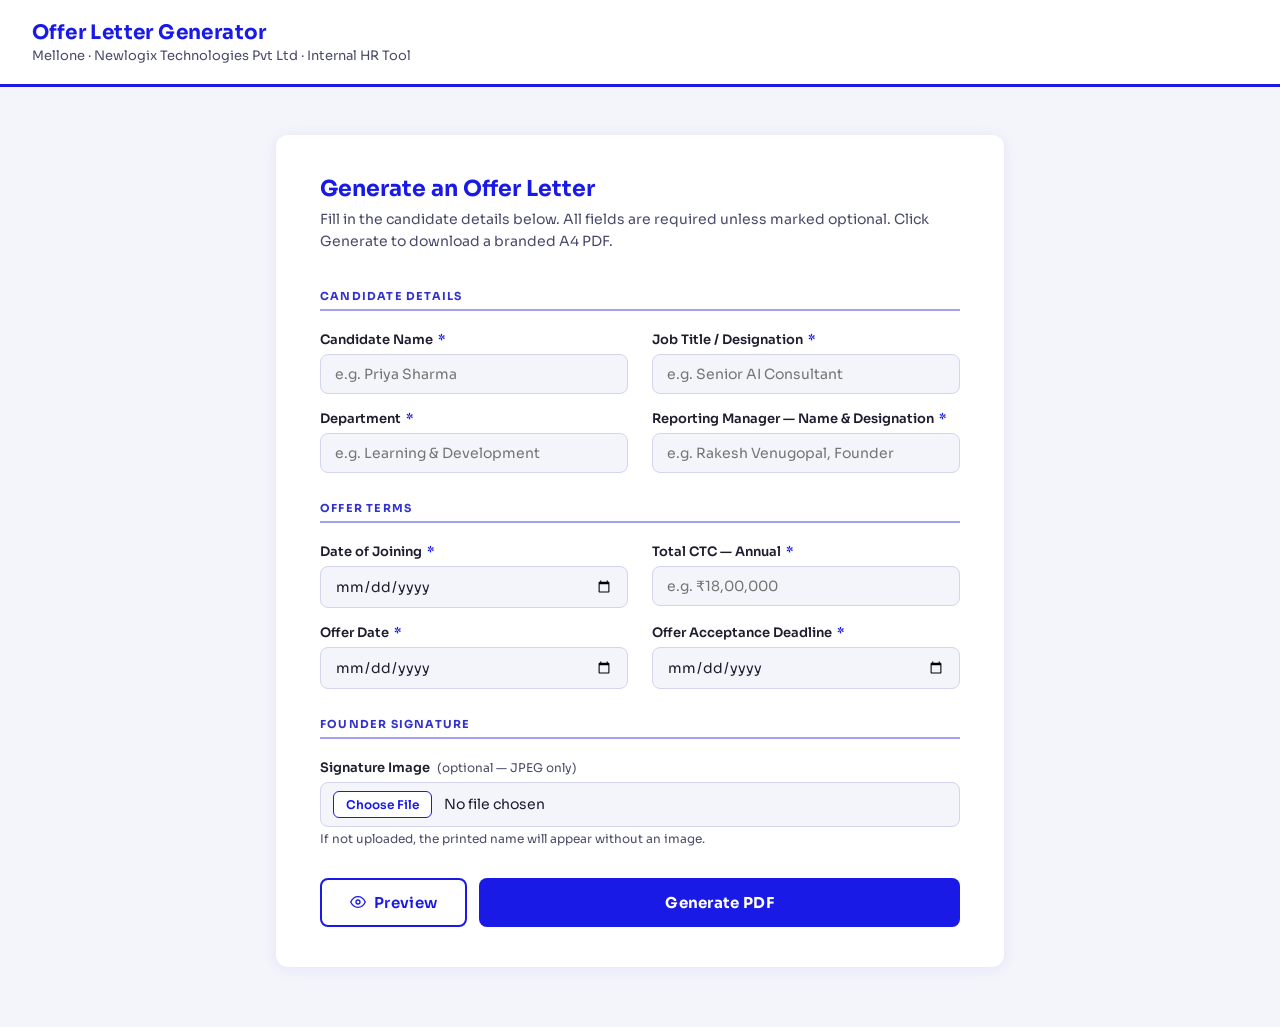
==== offer-letter-tool/public/index.html @ b5f01251 "fix: resolve server error and add preview button - Fix root cause: networkidle0 → networkidle2 so Go" ====
<!DOCTYPE html>
<html lang="en">
<head>
  <meta charset="UTF-8" />
  <meta name="viewport" content="width=device-width, initial-scale=1.0" />
  <title>Mellone — Offer Letter Generator</title>
  <link rel="stylesheet" href="style.css" />
</head>
<body>

  <header class="header">
    <img src="assets/mellone_logo.png" alt="Mellone" class="header-logo" onerror="this.style.display='none'" />
    <div>
      <div class="header-title">Offer Letter Generator</div>
      <div class="header-subtitle">Mellone · Newlogix Technologies Pvt Ltd · Internal HR Tool</div>
    </div>
  </header>

  <main class="container">
    <div class="card">
      <h1 class="card-title">Generate an Offer Letter</h1>
      <p class="card-desc">Fill in the candidate details below. All fields are required unless marked optional. Click Generate to download a branded A4 PDF.</p>

      <form id="offerForm" novalidate>

        <!-- CANDIDATE -->
        <div class="form-section">
          <div class="section-label">Candidate Details</div>
          <div class="field-grid">
            <div class="field">
              <label for="candidateName">Candidate Name <span class="req">*</span></label>
              <input type="text" id="candidateName" name="candidateName" placeholder="e.g. Priya Sharma" autocomplete="off" />
              <span class="error-msg" id="err-candidateName">Please enter the candidate's name.</span>
            </div>
            <div class="field">
              <label for="jobTitle">Job Title / Designation <span class="req">*</span></label>
              <input type="text" id="jobTitle" name="jobTitle" placeholder="e.g. Senior AI Consultant" autocomplete="off" />
              <span class="error-msg" id="err-jobTitle">Please enter the job title.</span>
            </div>
            <div class="field">
              <label for="department">Department <span class="req">*</span></label>
              <input type="text" id="department" name="department" placeholder="e.g. Learning & Development" autocomplete="off" />
              <span class="error-msg" id="err-department">Please enter the department.</span>
            </div>
            <div class="field">
              <label for="reportingManager">Reporting Manager — Name &amp; Designation <span class="req">*</span></label>
              <input type="text" id="reportingManager" name="reportingManager" placeholder="e.g. Rakesh Venugopal, Founder" autocomplete="off" />
              <span class="error-msg" id="err-reportingManager">Please enter the reporting manager details.</span>
            </div>
          </div>
        </div>

        <!-- OFFER TERMS -->
        <div class="form-section">
          <div class="section-label">Offer Terms</div>
          <div class="field-grid">
            <div class="field">
              <label for="dateOfJoining">Date of Joining <span class="req">*</span></label>
              <input type="date" id="dateOfJoining" name="dateOfJoining" />
              <span class="error-msg" id="err-dateOfJoining">Please select a joining date.</span>
            </div>
            <div class="field">
              <label for="totalCTC">Total CTC — Annual <span class="req">*</span></label>
              <input type="text" id="totalCTC" name="totalCTC" placeholder="e.g. ₹18,00,000" autocomplete="off" />
              <span class="error-msg" id="err-totalCTC">Please enter the total CTC.</span>
            </div>
            <div class="field">
              <label for="offerDate">Offer Date <span class="req">*</span></label>
              <input type="date" id="offerDate" name="offerDate" />
              <span class="error-msg" id="err-offerDate">Please select the offer date.</span>
            </div>
            <div class="field">
              <label for="acceptanceDeadline">Offer Acceptance Deadline <span class="req">*</span></label>
              <input type="date" id="acceptanceDeadline" name="acceptanceDeadline" />
              <span class="error-msg" id="err-acceptanceDeadline">Please select an acceptance deadline.</span>
            </div>
          </div>
        </div>

        <!-- SIGNATURE -->
        <div class="form-section">
          <div class="section-label">Founder Signature</div>
          <div class="field-grid single">
            <div class="field">
              <label for="founderSignature">Signature Image <span class="opt">(optional — JPEG only)</span></label>
              <input type="file" id="founderSignature" name="founderSignature" accept="image/jpeg" />
              <span class="field-hint">If not uploaded, the printed name will appear without an image.</span>
            </div>
          </div>
        </div>

        <div class="btn-row">
          <button type="button" class="btn-preview" id="previewBtn">
            <svg width="16" height="16" viewBox="0 0 24 24" fill="none" stroke="currentColor" stroke-width="2" stroke-linecap="round" stroke-linejoin="round"><path d="M1 12s4-8 11-8 11 8 11 8-4 8-11 8-11-8-11-8z"/><circle cx="12" cy="12" r="3"/></svg>
            <span>Preview</span>
          </button>
          <button type="submit" class="btn-generate" id="generateBtn">
            <div class="spinner"></div>
            <span class="btn-text">Generate PDF</span>
          </button>
        </div>

      </form>
    </div>
  </main>

  <div class="toast" id="toast"></div>

  <script>
    const form = document.getElementById('offerForm');
    const btn  = document.getElementById('generateBtn');
    const previewBtn = document.getElementById('previewBtn');
    const toast = document.getElementById('toast');

    const requiredFields = [
      'candidateName',
      'jobTitle',
      'department',
      'reportingManager',
      'dateOfJoining',
      'totalCTC',
      'offerDate',
      'acceptanceDeadline',
    ];

    function showToast(msg, isError = false) {
      toast.textContent = msg;
      toast.className = 'toast' + (isError ? ' error-toast' : '');
      toast.classList.add('show');
      setTimeout(() => toast.classList.remove('show'), 4000);
    }

    function validate() {
      let valid = true;
      requiredFields.forEach(id => {
        const input = document.getElementById(id);
        const err   = document.getElementById('err-' + id);
        if (!input.value.trim()) {
          input.classList.add('error');
          err.classList.add('visible');
          valid = false;
        } else {
          input.classList.remove('error');
          err.classList.remove('visible');
        }
      });
      return valid;
    }

    // Clear error on input
    requiredFields.forEach(id => {
      document.getElementById(id).addEventListener('input', () => {
        document.getElementById(id).classList.remove('error');
        document.getElementById('err-' + id).classList.remove('visible');
      });
    });

    previewBtn.addEventListener('click', async () => {
      if (!validate()) {
        showToast('Please fill in all required fields before previewing.', true);
        return;
      }

      previewBtn.disabled = true;
      previewBtn.querySelector('span').textContent = 'Loading…';

      try {
        const formData = new FormData(form);
        const response = await fetch('/preview', { method: 'POST', body: formData });

        if (!response.ok) {
          const err = await response.json().catch(() => ({}));
          throw new Error(err.error || 'Preview failed');
        }

        const html = await response.text();
        const blob = new Blob([html], { type: 'text/html' });
        const url  = URL.createObjectURL(blob);
        window.open(url, '_blank');
        // Revoke after a short delay so the new tab has time to load it
        setTimeout(() => URL.revokeObjectURL(url), 10000);
      } catch (err) {
        showToast('Preview error: ' + err.message, true);
      } finally {
        previewBtn.disabled = false;
        previewBtn.querySelector('span').textContent = 'Preview';
      }
    });

    form.addEventListener('submit', async (e) => {
      e.preventDefault();
      if (!validate()) {
        showToast('Please fill in all required fields.', true);
        return;
      }

      btn.classList.add('loading');
      btn.disabled = true;

      try {
        const formData = new FormData(form);
        const response = await fetch('/generate-pdf', {
          method: 'POST',
          body: formData,
        });

        if (!response.ok) {
          const errData = await response.json().catch(() => ({}));
          throw new Error(errData.error || 'Server error');
        }

        // Trigger download
        const blob = await response.blob();
        const candidateName = document.getElementById('candidateName').value.trim().replace(/\s+/g, '_');
        const doj = document.getElementById('dateOfJoining').value;
        const d = new Date(doj);
        const datePart = [
          String(d.getDate()).padStart(2,'0'),
          String(d.getMonth()+1).padStart(2,'0'),
          d.getFullYear(),
        ].join('');
        const filename = `Offer_Letter_${candidateName}_${datePart}.pdf`;

        const url = URL.createObjectURL(blob);
        const a = document.createElement('a');
        a.href = url;
        a.download = filename;
        document.body.appendChild(a);
        a.click();
        a.remove();
        URL.revokeObjectURL(url);

        showToast('Offer letter generated successfully!');
      } catch (err) {
        showToast('Error: ' + err.message, true);
      } finally {
        btn.classList.remove('loading');
        btn.disabled = false;
      }
    });
  </script>

</body>
</html>
---- offer-letter-tool/public/style.css ----
/* ── Mellone Offer Letter Tool — Form UI ── */
@import url('https://fonts.googleapis.com/css2?family=Sora:wght@400;500;600;700&display=swap');

*, *::before, *::after {
  box-sizing: border-box;
  margin: 0;
  padding: 0;
}

:root {
  --deep-blue:  #1A1AE6;
  --mid-blue:   #3333CC;
  --periwinkle: #7B7BE8;
  --pale-blue:  #A0A0F5;
  --off-white:  #F4F4FB;
  --dark-navy:  #1C1C2E;
  --mid-gray:   #4A4A6A;
}

body {
  font-family: 'Sora', sans-serif;
  background: var(--off-white);
  color: var(--dark-navy);
  min-height: 100vh;
  padding: 0 0 60px;
}

/* ── Header ── */
.header {
  background: #fff;
  border-bottom: 3px solid var(--deep-blue);
  padding: 20px 32px;
  display: flex;
  align-items: center;
  gap: 16px;
}

.header-logo {
  height: 40px;
  width: auto;
}

.header-title {
  font-size: 20px;
  font-weight: 700;
  color: var(--deep-blue);
  letter-spacing: 0.4px;
}

.header-subtitle {
  font-size: 13px;
  color: var(--mid-gray);
  margin-top: 2px;
}

/* ── Main layout ── */
.container {
  max-width: 760px;
  margin: 48px auto 0;
  padding: 0 16px;
}

/* ── Form card ── */
.card {
  background: #fff;
  border-radius: 12px;
  padding: 40px 44px;
  box-shadow: 0 2px 16px rgba(26, 26, 230, 0.07);
}

.card-title {
  font-size: 22px;
  font-weight: 700;
  color: var(--deep-blue);
  margin-bottom: 6px;
}

.card-desc {
  font-size: 14px;
  color: var(--mid-gray);
  margin-bottom: 36px;
  line-height: 1.6;
}

/* ── Form fields ── */
.form-section {
  margin-bottom: 28px;
}

.section-label {
  font-size: 11px;
  font-weight: 700;
  text-transform: uppercase;
  letter-spacing: 1.2px;
  color: var(--mid-blue);
  border-bottom: 2px solid var(--pale-blue);
  padding-bottom: 6px;
  margin-bottom: 20px;
}

.field-grid {
  display: grid;
  grid-template-columns: 1fr 1fr;
  gap: 16px 24px;
}

.field-grid.single {
  grid-template-columns: 1fr;
}

.field {
  display: flex;
  flex-direction: column;
  gap: 6px;
}

label {
  font-size: 13px;
  font-weight: 600;
  color: var(--dark-navy);
}

label .req {
  color: var(--deep-blue);
  margin-left: 2px;
}

label .opt {
  color: var(--mid-gray);
  font-weight: 400;
  font-size: 12px;
  margin-left: 4px;
}

input[type="text"],
input[type="date"],
input[type="file"] {
  font-family: 'Sora', sans-serif;
  font-size: 14px;
  color: var(--dark-navy);
  background: var(--off-white);
  border: 1.5px solid #D4D4EE;
  border-radius: 8px;
  padding: 10px 14px;
  transition: border-color 0.18s, box-shadow 0.18s;
  outline: none;
  width: 100%;
}

input[type="text"]:focus,
input[type="date"]:focus {
  border-color: var(--deep-blue);
  box-shadow: 0 0 0 3px rgba(26, 26, 230, 0.10);
  background: #fff;
}

input[type="file"] {
  padding: 8px 12px;
  cursor: pointer;
}

input[type="file"]::-webkit-file-upload-button {
  font-family: 'Sora', sans-serif;
  font-size: 12px;
  font-weight: 600;
  color: var(--deep-blue);
  background: #fff;
  border: 1.5px solid var(--deep-blue);
  border-radius: 6px;
  padding: 5px 12px;
  margin-right: 12px;
  cursor: pointer;
  transition: background 0.15s, color 0.15s;
}

input[type="file"]::-webkit-file-upload-button:hover {
  background: var(--deep-blue);
  color: #fff;
}

.field-hint {
  font-size: 12px;
  color: var(--mid-gray);
  margin-top: -2px;
}

/* ── Error state ── */
input.error {
  border-color: #E63946;
  box-shadow: 0 0 0 3px rgba(230, 57, 70, 0.10);
}

.error-msg {
  font-size: 12px;
  color: #E63946;
  display: none;
}

.error-msg.visible {
  display: block;
}

/* ── Button row ── */
.btn-row {
  display: flex;
  gap: 12px;
  margin-top: 32px;
}

/* ── Preview button ── */
.btn-preview {
  font-family: 'Sora', sans-serif;
  font-size: 15px;
  font-weight: 600;
  color: var(--deep-blue);
  background: transparent;
  border: 2px solid var(--deep-blue);
  border-radius: 8px;
  padding: 13px 28px;
  cursor: pointer;
  letter-spacing: 0.3px;
  transition: background 0.18s, color 0.18s;
  display: flex;
  align-items: center;
  gap: 8px;
  white-space: nowrap;
  flex-shrink: 0;
}

.btn-preview:hover {
  background: var(--deep-blue);
  color: #fff;
}

.btn-preview:hover svg {
  stroke: #fff;
}

.btn-preview:disabled {
  opacity: 0.55;
  cursor: not-allowed;
}

/* ── CTA button ── */
.btn-generate {
  font-family: 'Sora', sans-serif;
  font-size: 15px;
  font-weight: 700;
  color: #fff;
  background: var(--deep-blue);
  border: none;
  border-radius: 8px;
  padding: 14px 36px;
  cursor: pointer;
  flex: 1;
  letter-spacing: 0.3px;
  transition: background 0.18s, transform 0.12s;
  display: flex;
  align-items: center;
  justify-content: center;
  gap: 10px;
}

.btn-generate:hover {
  background: var(--mid-blue);
}

.btn-generate:active {
  transform: scale(0.99);
}

.btn-generate:disabled {
  background: var(--periwinkle);
  cursor: not-allowed;
  transform: none;
}

.spinner {
  width: 18px;
  height: 18px;
  border: 2.5px solid rgba(255,255,255,0.4);
  border-top-color: #fff;
  border-radius: 50%;
  animation: spin 0.7s linear infinite;
  display: none;
}

.btn-generate.loading .spinner { display: block; }
.btn-generate.loading .btn-text { opacity: 0.7; }

@keyframes spin {
  to { transform: rotate(360deg); }
}

/* ── Toast ── */
.toast {
  position: fixed;
  bottom: 28px;
  left: 50%;
  transform: translateX(-50%) translateY(80px);
  background: var(--dark-navy);
  color: #fff;
  font-size: 14px;
  font-weight: 500;
  padding: 12px 24px;
  border-radius: 8px;
  opacity: 0;
  transition: transform 0.3s ease, opacity 0.3s ease;
  z-index: 999;
  white-space: nowrap;
}

.toast.show {
  transform: translateX(-50%) translateY(0);
  opacity: 1;
}

.toast.error-toast {
  background: #E63946;
}

/* ── Responsive ── */
@media (max-width: 620px) {
  .card { padding: 28px 20px; }
  .field-grid { grid-template-columns: 1fr; }
  .btn-row { flex-direction: column; }
  .btn-preview { justify-content: center; }
}
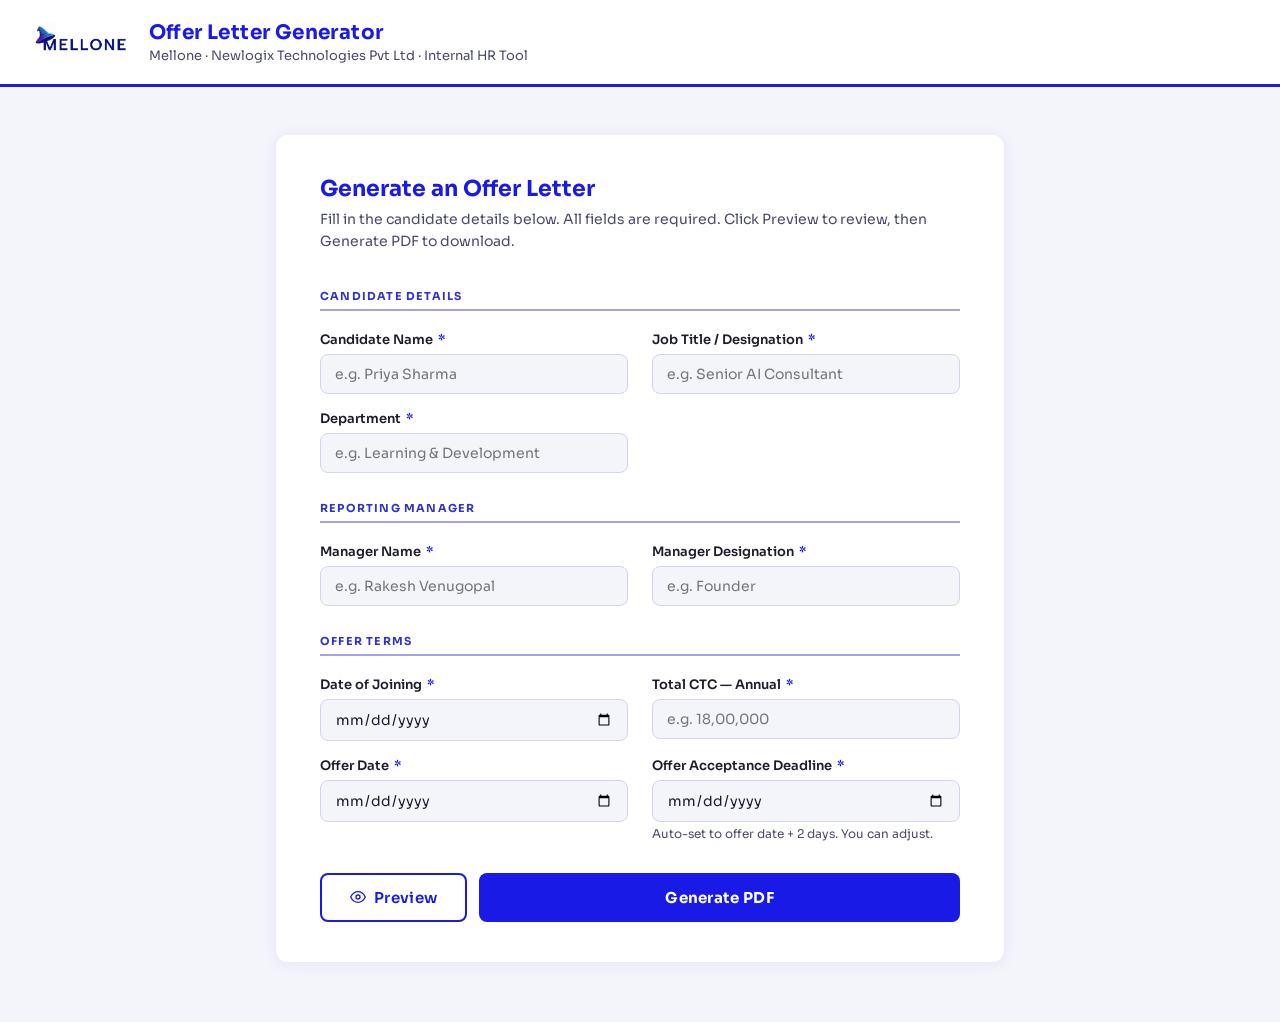
==== commit 348ac4a5: "feat: embed logo/signature, split manager fields, auto deadline 1. Mellone logo (Full-Color) extract" ====
--- a/offer-letter-tool/public/index.html
+++ b/offer-letter-tool/public/index.html
@@ -8,6 +8,8 @@
 </head>
 <body>
 
+  <div id="serverBanner" class="server-banner" hidden></div>
+
   <header class="header">
     <img src="assets/mellone_logo.png" alt="Mellone" class="header-logo" onerror="this.style.display='none'" />
     <div>
@@ -19,9 +21,9 @@
   <main class="container">
     <div class="card">
       <h1 class="card-title">Generate an Offer Letter</h1>
-      <p class="card-desc">Fill in the candidate details below. All fields are required unless marked optional. Click Generate to download a branded A4 PDF.</p>
-
-      <form id="offerForm" novalidate>
+      <p class="card-desc">Fill in the candidate details below. All fields are required. Click Preview to review, then Generate PDF to download.</p>
+
+      <form id="offerForm" method="post" enctype="multipart/form-data" novalidate>
 
         <!-- CANDIDATE -->
         <div class="form-section">
@@ -42,10 +44,22 @@
               <input type="text" id="department" name="department" placeholder="e.g. Learning & Development" autocomplete="off" />
               <span class="error-msg" id="err-department">Please enter the department.</span>
             </div>
-            <div class="field">
-              <label for="reportingManager">Reporting Manager — Name &amp; Designation <span class="req">*</span></label>
-              <input type="text" id="reportingManager" name="reportingManager" placeholder="e.g. Rakesh Venugopal, Founder" autocomplete="off" />
-              <span class="error-msg" id="err-reportingManager">Please enter the reporting manager details.</span>
+          </div>
+        </div>
+
+        <!-- REPORTING MANAGER -->
+        <div class="form-section">
+          <div class="section-label">Reporting Manager</div>
+          <div class="field-grid">
+            <div class="field">
+              <label for="reportingManagerName">Manager Name <span class="req">*</span></label>
+              <input type="text" id="reportingManagerName" name="reportingManagerName" placeholder="e.g. Rakesh Venugopal" autocomplete="off" />
+              <span class="error-msg" id="err-reportingManagerName">Please enter the manager's name.</span>
+            </div>
+            <div class="field">
+              <label for="reportingManagerDesignation">Manager Designation <span class="req">*</span></label>
+              <input type="text" id="reportingManagerDesignation" name="reportingManagerDesignation" placeholder="e.g. Founder" autocomplete="off" />
+              <span class="error-msg" id="err-reportingManagerDesignation">Please enter the manager's designation.</span>
             </div>
           </div>
         </div>
@@ -61,7 +75,7 @@
             </div>
             <div class="field">
               <label for="totalCTC">Total CTC — Annual <span class="req">*</span></label>
-              <input type="text" id="totalCTC" name="totalCTC" placeholder="e.g. ₹18,00,000" autocomplete="off" />
+              <input type="text" id="totalCTC" name="totalCTC" placeholder="e.g. 18,00,000" autocomplete="off" />
               <span class="error-msg" id="err-totalCTC">Please enter the total CTC.</span>
             </div>
             <div class="field">
@@ -72,19 +86,8 @@
             <div class="field">
               <label for="acceptanceDeadline">Offer Acceptance Deadline <span class="req">*</span></label>
               <input type="date" id="acceptanceDeadline" name="acceptanceDeadline" />
+              <span class="field-hint">Auto-set to offer date + 2 days. You can adjust.</span>
               <span class="error-msg" id="err-acceptanceDeadline">Please select an acceptance deadline.</span>
-            </div>
-          </div>
-        </div>
-
-        <!-- SIGNATURE -->
-        <div class="form-section">
-          <div class="section-label">Founder Signature</div>
-          <div class="field-grid single">
-            <div class="field">
-              <label for="founderSignature">Signature Image <span class="opt">(optional — JPEG only)</span></label>
-              <input type="file" id="founderSignature" name="founderSignature" accept="image/jpeg" />
-              <span class="field-hint">If not uploaded, the printed name will appear without an image.</span>
             </div>
           </div>
         </div>
@@ -107,29 +110,52 @@
   <div class="toast" id="toast"></div>
 
   <script>
-    const form = document.getElementById('offerForm');
-    const btn  = document.getElementById('generateBtn');
+    const form       = document.getElementById('offerForm');
+    const btn        = document.getElementById('generateBtn');
     const previewBtn = document.getElementById('previewBtn');
-    const toast = document.getElementById('toast');
+    const toast      = document.getElementById('toast');
+    const banner     = document.getElementById('serverBanner');
 
     const requiredFields = [
-      'candidateName',
-      'jobTitle',
-      'department',
-      'reportingManager',
-      'dateOfJoining',
-      'totalCTC',
-      'offerDate',
-      'acceptanceDeadline',
+      'candidateName', 'jobTitle', 'department',
+      'reportingManagerName', 'reportingManagerDesignation',
+      'dateOfJoining', 'totalCTC', 'offerDate', 'acceptanceDeadline',
     ];
 
-    function showToast(msg, isError = false) {
+    // ── Detect file:// vs http:// ─────────────────────────────────────────────
+    if (window.location.protocol === 'file:') {
+      banner.hidden = false;
+      banner.innerHTML = '<strong>Wrong URL.</strong> Open this via the server, not as a file. ' +
+        'Run <code>node server.js</code> in the <code>offer-letter-tool</code> folder, then visit ' +
+        '<a href="http://localhost:3000" target="_blank">http://localhost:3000</a>.';
+    } else {
+      fetch('/health').then(r => { if (r.ok) banner.hidden = true; }).catch(() => {
+        banner.hidden = false;
+        banner.textContent = 'Server not running — run node server.js then refresh.';
+      });
+    }
+
+    // ── Auto-populate acceptance deadline = offer date + 2 days ──────────────
+    document.getElementById('offerDate').addEventListener('change', function () {
+      const deadline = document.getElementById('acceptanceDeadline');
+      if (this.value) {
+        const d = new Date(this.value);
+        d.setDate(d.getDate() + 2);
+        deadline.value = d.toISOString().split('T')[0];
+        deadline.classList.remove('error');
+        document.getElementById('err-acceptanceDeadline').classList.remove('visible');
+      }
+    });
+
+    // ── Toast ────────────────────────────────────────────────────────────────
+    function showToast(msg, isError = false, duration = 5000) {
       toast.textContent = msg;
       toast.className = 'toast' + (isError ? ' error-toast' : '');
       toast.classList.add('show');
-      setTimeout(() => toast.classList.remove('show'), 4000);
+      setTimeout(() => toast.classList.remove('show'), duration);
     }
 
+    // ── Validation ───────────────────────────────────────────────────────────
     function validate() {
       let valid = true;
       requiredFields.forEach(id => {
@@ -144,10 +170,12 @@
           err.classList.remove('visible');
         }
       });
+      if (!valid) {
+        document.querySelector('input.error').scrollIntoView({ behavior: 'smooth', block: 'center' });
+      }
       return valid;
     }
 
-    // Clear error on input
     requiredFields.forEach(id => {
       document.getElementById(id).addEventListener('input', () => {
         document.getElementById(id).classList.remove('error');
@@ -155,84 +183,49 @@
       });
     });
 
-    previewBtn.addEventListener('click', async () => {
-      if (!validate()) {
-        showToast('Please fill in all required fields before previewing.', true);
-        return;
-      }
-
-      previewBtn.disabled = true;
-      previewBtn.querySelector('span').textContent = 'Loading…';
+    // ── Preview — native form POST to _blank (never blocked by popup blockers) ─
+    previewBtn.addEventListener('click', () => {
+      if (!validate()) { showToast('Fill in all required fields first.', true); return; }
+      form.action = '/preview';
+      form.target = '_blank';
+      form.submit();
+      form.action = '';
+      form.target = '';
+    });
+
+    // ── Generate PDF ──────────────────────────────────────────────────────────
+    form.addEventListener('submit', async (e) => {
+      e.preventDefault();
+      if (!validate()) { showToast('Fill in all required fields.', true); return; }
+
+      btn.classList.add('loading');
+      btn.disabled = true;
 
       try {
         const formData = new FormData(form);
-        const response = await fetch('/preview', { method: 'POST', body: formData });
-
-        if (!response.ok) {
-          const err = await response.json().catch(() => ({}));
-          throw new Error(err.error || 'Preview failed');
-        }
-
-        const html = await response.text();
-        const blob = new Blob([html], { type: 'text/html' });
-        const url  = URL.createObjectURL(blob);
-        window.open(url, '_blank');
-        // Revoke after a short delay so the new tab has time to load it
-        setTimeout(() => URL.revokeObjectURL(url), 10000);
-      } catch (err) {
-        showToast('Preview error: ' + err.message, true);
-      } finally {
-        previewBtn.disabled = false;
-        previewBtn.querySelector('span').textContent = 'Preview';
-      }
-    });
-
-    form.addEventListener('submit', async (e) => {
-      e.preventDefault();
-      if (!validate()) {
-        showToast('Please fill in all required fields.', true);
-        return;
-      }
-
-      btn.classList.add('loading');
-      btn.disabled = true;
-
-      try {
-        const formData = new FormData(form);
-        const response = await fetch('/generate-pdf', {
-          method: 'POST',
-          body: formData,
-        });
+        const response = await fetch('/generate-pdf', { method: 'POST', body: formData });
 
         if (!response.ok) {
           const errData = await response.json().catch(() => ({}));
-          throw new Error(errData.error || 'Server error');
+          throw new Error(errData.error || `Server error (${response.status})`);
         }
 
-        // Trigger download
         const blob = await response.blob();
-        const candidateName = document.getElementById('candidateName').value.trim().replace(/\s+/g, '_');
-        const doj = document.getElementById('dateOfJoining').value;
-        const d = new Date(doj);
-        const datePart = [
-          String(d.getDate()).padStart(2,'0'),
-          String(d.getMonth()+1).padStart(2,'0'),
-          d.getFullYear(),
-        ].join('');
-        const filename = `Offer_Letter_${candidateName}_${datePart}.pdf`;
+        const name = document.getElementById('candidateName').value.trim().replace(/\s+/g, '_');
+        const doj  = document.getElementById('dateOfJoining').value;
+        const [y, m, d] = doj.split('-');
+        const filename = `Offer_Letter_${name}_${d}${m}${y}.pdf`;
 
         const url = URL.createObjectURL(blob);
-        const a = document.createElement('a');
-        a.href = url;
-        a.download = filename;
-        document.body.appendChild(a);
-        a.click();
-        a.remove();
-        URL.revokeObjectURL(url);
-
-        showToast('Offer letter generated successfully!');
+        const a   = document.createElement('a');
+        a.href = url; a.download = filename;
+        document.body.appendChild(a); a.click(); a.remove();
+        setTimeout(() => URL.revokeObjectURL(url), 1000);
+
+        showToast('Offer letter downloaded!');
       } catch (err) {
-        showToast('Error: ' + err.message, true);
+        const isNet = err.message.includes('fetch') || err.message.includes('Failed');
+        showToast(isNet ? 'Cannot reach server. Is node server.js running?' : 'Error: ' + err.message, true, 8000);
       } finally {
         btn.classList.remove('loading');
         btn.disabled = false;
--- a/offer-letter-tool/public/style.css
+++ b/offer-letter-tool/public/style.css
@@ -23,6 +23,33 @@
   color: var(--dark-navy);
   min-height: 100vh;
   padding: 0 0 60px;
+}
+
+/* ── Server warning banner ── */
+.server-banner {
+  background: #FFF3CD;
+  border-bottom: 2px solid #E6AC00;
+  color: #5A4000;
+  font-family: 'Sora', sans-serif;
+  font-size: 13px;
+  font-weight: 500;
+  padding: 12px 24px;
+  text-align: center;
+  line-height: 1.5;
+}
+
+.server-banner a {
+  color: #5A4000;
+  font-weight: 700;
+  text-decoration: underline;
+}
+
+.server-banner code {
+  background: rgba(0,0,0,0.08);
+  border-radius: 4px;
+  padding: 1px 6px;
+  font-family: monospace;
+  font-size: 12px;
 }
 
 /* ── Header ── */
